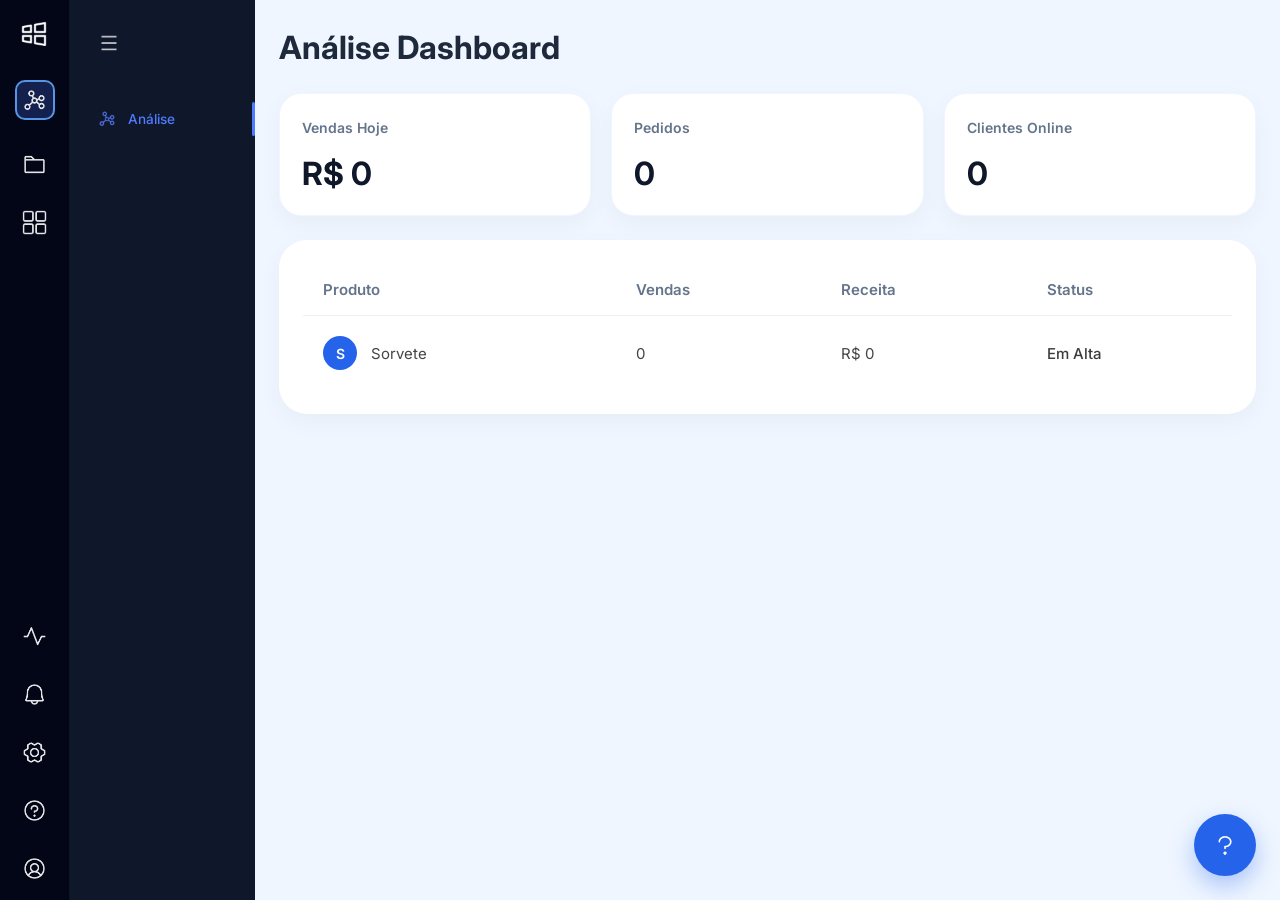
==== front-end/graph.html @ 4717ab73 "adicionado lita de produtos e analise" ====
<!DOCTYPE html>
<html lang="pt-BR">

<head>

  <meta charset="UTF-8">
  <meta name="viewport" content="width=device-width, initial-scale=1.0">

  <title>Análise</title>

  <link rel="preconnect" href="https://fonts.googleapis.com">

  <link href="https://fonts.googleapis.com/css2?family=Inter:wght@400;500;600;700&display=swap" rel="stylesheet">

  <link rel="stylesheet" href="scripts/style_products.css">

</head>

<body>

<div class="wrapper">

  <!-- SIDEBAR -->
  <aside class="sidebar">

    <div class="sidebar-mini">

      <div class="top-mini">

        <div class="logo">

          <img src="icons/windows-logo.png" alt="">

        </div>

        <div class="icon-group">

          <!-- GRAPH ACTIVE -->
          <div class="icon active">

            <img src="icons/graph.png" alt="">

          </div>

          <div class="icon">

            <img src="icons/folder.png" alt="">

          </div>

          <div class="icon" onclick="window.location.href='products.html'">

            <img src="icons/dashboard-interface.png" alt="">

          </div>

        </div>

      </div>

      <div class="icon-group">

        <div class="icon">

          <img src="icons/pulse.png" alt="">

        </div>

        <div class="icon">

          <img src="icons/bell.png" alt="">

        </div>

        <div class="icon">

          <img src="icons/settings.png" alt="">

        </div>

        <div class="icon">

          <img src="icons/question.png" alt="">

        </div>

        <div class="icon">

          <img src="icons/user-circle.png" alt="">

        </div>

      </div>

    </div>

    <div class="sidebar-content">

      <div class="menu-btn">

        <img src="icons/button.png" alt="">

      </div>

      <div class="nav">

        <div class="nav-item active">

          <img src="icons/graph.png" class="menu-icon" alt="">

          <span>Análise</span>

        </div>

      </div>

    </div>

  </aside>

  <!-- MAIN -->
  <main class="main">

    <div class="topbar">

      <h1 class="title">
        Análise Dashboard
      </h1>

    </div>

    <!-- CARDS -->
    <div class="products-stats">

      <div class="product-card">

        <div class="product-card-top">

          <span>Vendas Hoje</span>

          <img src="icons/pulse.png" alt="">

        </div>

        <h2>R$ 0</h2>

      </div>

      <div class="product-card">

        <div class="product-card-top">

          <span>Pedidos</span>

          <img src="icons/folder.png" alt="">

        </div>

        <h2>0</h2>

      </div>

      <div class="product-card">

        <div class="product-card-top">

          <span>Clientes Online</span>

          <img src="icons/users.png" alt="">

        </div>

        <h2>0</h2>

      </div>

    </div>

    <!-- TABELA -->
    <div class="table-container">

      <table>

        <thead>

          <tr>

            <th>Produto</th>
            <th>Vendas</th>
            <th>Receita</th>
            <th>Status</th>

          </tr>

        </thead>

        <tbody>

          <tr>

            <td>

              <div class="user">

                <div class="avatar">
                  S
                </div>

                Sorvete
              </div>

            </td>

            <td>0</td>

            <td>R$ 0</td>

            <td class="status">
              Em Alta
            </td>

          </tr>

        </tbody>

      </table>

    </div>

  </main>

  <!-- HELP BUTTON -->
  <div class="floating-help">

    <img src="icons/question-mark.png" alt="">

  </div>

</div>

</body>

</html>
---- front-end/scripts/style_products.css ----
*{
  margin:0;
  padding:0;
  box-sizing:border-box;
  font-family:'Inter',sans-serif;
}

:root{
  --primary:#2563eb;
  --primary-dark:#1e40af;
  --sidebar:#0f172a;
  --sidebar-dark:#020617;
  --sidebar-light:#1e293b;
  --background:#eff6ff;
  --border:#bfdbfe;
  --text:#1e293b;
  --muted:#64748b;
}

html{
  font-size: 85%;
}

body{
  margin:0;
  overflow:hidden;
  background:#eff6ff;
}

.wrapper{
  display:flex;
  min-height:100vh;
}

/* ÍCONES */

.logo{
  display:flex;
  align-items:center;
  justify-content:center;
}

.logo img{
  width:32px;
  height:32px;
  object-fit:contain;
  filter:brightness(0) invert(1);
}

.icon{
  width:42px;
  height:42px;
  border-radius:12px;
  display:flex;
  align-items:center;
  justify-content:center;
  cursor:pointer;
  position:relative;
  transition:.2s;
}

.icon img{
  width:25px;
  height:25px;
  object-fit:contain;
  filter:brightness(0) invert(1);
}

.icon:hover{
  background:rgba(255,255,255,.06);
}

.icon.active{
  background:#172554;
  border:2px solid #60a5fa;
}

.menu-btn{
  width:30px;
  height:30px;
  display:flex;
  align-items:center;
  justify-content:center;
  margin-bottom:50px;
  cursor:pointer;
}

.menu-btn img{
  width:30px;
  height:30px;
  object-fit:contain;
  filter:brightness(0) invert(1);
}

.menu-icon{
  width:18px;
  height:18px;
  object-fit:contain;
  filter:brightness(0) invert(.9);
}

.button-icon{
  width:20px;
  height:20px;
  object-fit:contain;
  filter:brightness(0) invert(1);
}

.search-icon{
  width:18px;
  height:18px;
  object-fit:contain;
  opacity:.7;
}

.filter img{
  width:22px;
  height:22px;
  object-fit:contain;
  opacity:.7;
}

.tag-icon{
  width:15px;
  height:15px;
  object-fit:contain;
    filter: brightness(0) saturate(100%) invert(20%) sepia(94%) saturate(1925%) hue-rotate(221deg) brightness(91%) contrast(101%);
}

.delete img{
  width:22px;
  height:22px;
  object-fit:contain;
}

.dots img{
  width:35px;
  height:35px;
  object-fit:contain;
  opacity:.6;
  filter: brightness(0) saturate(100%) invert(20%) sepia(94%) saturate(1925%) hue-rotate(221deg) brightness(91%) contrast(101%);
}

.floating-help img{
  width:26px;
  height:26px;
  object-fit:contain;
  filter:brightness(0) invert(1);
}

/* SIDEBAR */

.sidebar{
  flex-shrink:0;

  width:255px;
  min-width:255px;

  background:var(--sidebar);
  display:flex;
  height:100vh;
}

.sidebar-mini{
  width:70px;
  background:var(--sidebar-dark);
  display:flex;
  flex-direction:column;
  align-items:center;
  justify-content:space-between;
  padding:18px 0;
  border-right:1px solid rgba(255,255,255,.05);
}

.top-mini{
  display:flex;
  flex-direction:column;
  gap:30px;
  align-items:center;
}

.logo{
  color:#fff;
  font-size:34px;
  font-weight:500;
}

.icon-group{
  display:flex;
  flex-direction:column;
  gap:30px;
  align-items:center;
}

.icon{
  width:28px;
  height:28px;
  border-radius:10px;
  display:flex;
  align-items:center;
  justify-content:center;
  color:#fff;
  opacity:.9;
  cursor:pointer;
  position:relative;
  font-size:20px;
}

.icon.active{
  border:2px solid #60a5fa;
  padding:18px;
}

.sidebar-content{
  flex:1;
  padding:28px 24px;
}

.menu-btn{
  color:#fff;
  font-size:22px;
  margin-bottom:40px;
  cursor:pointer;
}

.nav{
  display:flex;
  flex-direction:column;
  gap:12px;
}

.nav-item{
  position:relative;

  display:flex;
  align-items:center;

  gap:12px;

  color:#c7c3de;

  padding:12px 16px 12px 4px;

  cursor:pointer;

  transition:.2s;

  font-weight:500;
}

.nav-item.active .menu-icon{
  filter:
    brightness(0)
    saturate(100%)
    invert(39%)
    sepia(99%)
    saturate(2221%)
    hue-rotate(214deg)
    brightness(96%)
    contrast(92%);
}

.nav-item:hover{
  background:rgba(255,255,255,.03);
}

.nav-item.active{
  background:transparent;
  color:#4f7cff;
}

.nav-item.active::after{
  content:"";

  position:absolute;

  right:-24px;
  top:50%;

  transform:translateY(-50%);

  width:3px;
  height:34px;

  background:#4f7cff;

  border-radius:999px;
}

/* MAIN */

.main{
  flex:1;
  padding:28px 24px;
  overflow:auto;
}

.topbar{
  display:flex;
  justify-content:space-between;
  align-items:center;
  margin-bottom:26px;
}

.title{
  font-size:32px;
  font-weight:700;
  color:var(--text);
}

.actions{
  display:flex;
  justify-content:space-between;
  align-items:center;
  margin-bottom:28px;
}

.new-user{
  border:none;
  background:var(--primary);
  color:#fff;
  padding:16px 26px;
  border-radius:14px;
  font-size:17px;
  font-weight:600;
  cursor:pointer;
  display:flex;
  align-items:center;
  gap:12px;
  box-shadow:0 8px 18px rgba(37,99,235,.25);
}

.new-user:hover{
  background:var(--primary-dark);
}

.search-area{
  display:flex;
  align-items:center;
  gap:20px;
}

.search-box{
  width:520px;
  background:#fff;
  border:2px solid var(--border);
  border-radius:999px;
  padding:14px 24px;
  display:flex;
  align-items:center;
  justify-content:space-between;
  color:#aaa;
}

.search-box input{
  border:none;
  outline:none;
  width:100%;
  font-size:16px;
  background:transparent;
  color:#555;
}

.filter{
  font-size:22px;
  color:#8b8b8b;
  cursor:pointer;
}

.tag-row{
  display:flex;
  align-items:center;
  justify-content:space-between;
  margin-bottom:26px;
}

.tag{
  background:#dbeafe;
  color:#1d4ed8;
  padding:10px 16px;
  border-radius:999px;
  display:flex;
  align-items:center;
  gap:10px;
  width:max-content;
  font-weight:500;
}

.delete{
  color:#dc4f4f;
  font-size:24px;
  cursor:pointer;
}

/* TABLE */

.table-container{
  background:#fff;
  border-radius:28px;
  padding:24px;
  box-shadow:0 8px 24px rgba(0,0,0,.04);
}

table{
  width:100%;
  border-collapse:collapse;
}

thead th{
  text-align:left;
  color:var(--muted);
  font-size:15px;
  padding:16px 20px;
  font-weight:600;
}

tbody tr{
  border-top:1px solid #f0f0f0;
}

tbody td{
  padding:20px;
  font-size:15px;
  color:#444;
}

.user{
  display:flex;
  align-items:center;
  gap:14px;
}

.avatar{
  width:34px;
  height:34px;
  border-radius:50%;
  background:var(--primary);
  color:#fff;
  display:flex;
  align-items:center;
  justify-content:center;
  font-weight:600;
  font-size:14px;
}

.status{
  color:#3c3c3c;
  font-weight:500;
}

.dots{
  font-size:24px;
  color:#888;
  cursor:pointer;
}

.floating-help{
  position:fixed;
  right:24px;
  bottom:24px;
  width:62px;
  height:62px;
  border-radius:50%;
  background:var(--primary);
  color:#fff;
  display:flex;
  align-items:center;
  justify-content:center;
  font-size:34px;
  font-weight:700;
  box-shadow:0 10px 25px rgba(37,99,235,.35);
  cursor:pointer;
}

.th-content{
  display:flex;
  align-items:center;
  gap:6px;
}

.th-icon{
  width:13px;
  height:13px;
  object-fit:contain;
  filter: brightness(0) saturate(100%) invert(47%) sepia(11%) saturate(878%) hue-rotate(176deg) brightness(91%) contrast(88%);
}

/* MODAL */

.modal-overlay{
  position:fixed;
  inset:0;
  background:rgba(15,23,42,.45);
  backdrop-filter:blur(2px);
  opacity:0;
  visibility:hidden;
  transition:.2s;
  z-index:90;
}

.modal-overlay.active{
  opacity:1;
  visibility:visible;
}

.new-user-modal{
  position:fixed;

  top:50%;
  left:50%;

  transform:translate(-50%,-50%) scale(.96);

  width:430px;
  max-height:90vh;

  background:#fff;

  border-radius:20px;

  box-shadow:0 20px 50px rgba(0,0,0,.14);

  overflow-y:auto;
  overflow-x:hidden;

  opacity:0;
  visibility:hidden;

  transition:.2s;

  z-index:100;
}

.new-user-modal.active{
  opacity:1;
  visibility:visible;
  transform:translate(-50%,-50%) scale(1);
}

.modal-header{
  height:68px;

  border-bottom:1px solid #eef2ff;

  display:flex;
  align-items:center;
  justify-content:space-between;

  padding:0 20px;

  background:#fff;
}

.modal-header h2{
  font-size:22px;
  font-weight:700;
  color:#0f172a;
}

.close-modal{
  width:36px;
  height:36px;

  border:none;

  background:#eff6ff;

  border-radius:10px;

  display:flex;
  align-items:center;
  justify-content:center;

  cursor:pointer;

  transition:.2s;
}

.close-modal:hover{
  background:#dbeafe;
}

.close-modal img{
  width:15px;
  height:15px;

  filter: brightness(0) saturate(100%) invert(32%) sepia(96%) saturate(749%) hue-rotate(212deg) brightness(95%) contrast(92%);
}

.modal-body{
  padding:18px 20px 18px;
}

.modal-description{
  font-size:14px;
  color:#64748b;

  margin-bottom:18px;

  line-height:1.5;
}

.input-group{
  display:flex;
  flex-direction:column;

  gap:8px;

  margin-bottom:16px;
}

.input-group label{
  font-size:14px;
  font-weight:600;
  color:#334155;
}

.input-group input,
.select-wrapper select{
  width:100%;

  height:48px;

  border:1.5px solid #dbeafe;

  border-radius:12px;

  padding:0 16px;

  font-size:14px;

  outline:none;

  background:#fff;

  color:#1e293b;

  transition:.2s;
}

.input-group input:focus,
.select-wrapper select:focus{
  border-color:#2563eb;
  box-shadow:0 0 0 3px rgba(37,99,235,.08);
}

.input-group input::placeholder{
  color:#94a3b8;
}

.select-wrapper{
  position:relative;
}

.select-wrapper select{
  appearance:none;
  cursor:pointer;
}

.select-wrapper::after{
  content:"";

  position:absolute;

  right:16px;
  top:50%;

  transform:translateY(-50%);

  width:12px;
  height:12px;

  pointer-events:none;

  background:url("icons/arrow-down.png") center/contain no-repeat;

  opacity:.5;
}

.modal-actions{
  display:flex;
  justify-content:flex-end;

  margin-top:8px;
}

.create-user-btn{
  border:none;

  background:var(--primary);

  color:#fff;

  height:46px;

  padding:0 22px;

  border-radius:12px;

  font-size:14px;
  font-weight:600;

  cursor:pointer;

  transition:.2s;

  box-shadow:0 8px 18px rgba(37,99,235,.18);
}

.create-user-btn:hover{
  background:var(--primary-dark);
}

/* DOTS MENU */

.dots{
  position:relative;
  width:70px;
  text-align:center;
}

.dots-icon{
  width:18px;
  height:18px;
  object-fit:contain;
  opacity:.55;
  cursor:pointer;
}

.action-menu{
  position:absolute;

  top:50px;
  right:1px;

  width:92px;

  background:#fff;

  border:1px solid #ececec;

  border-radius:6px;

  overflow:hidden;

  box-shadow:0 2px 10px rgba(0,0,0,.08);

  opacity:0;
  visibility:hidden;

  transform:translateY(-4px);

  transition:.15s ease;

  z-index:30;
}

.action-menu.active{
  opacity:1;
  visibility:visible;
  transform:translateY(0);
}

.action-item{
  width:100%;

  height:38px;

  border:none;

  background:#fff;

  font-size:13px;
  font-weight:600;

  color:#666;

  cursor:pointer;

  transition:.15s;

  border-bottom:1px solid #f1f1f1;
}

.action-item:last-child{
  border-bottom:none;
}

.action-item:hover{
  background:#f8f8f8;
}

/* PRODUCTS */

.products-stats{
  display:flex;
  gap:20px;
  margin-bottom:24px;
}

.product-card{
  flex:1;

  background:#fff;

  border-radius:22px;

  padding:22px;

  box-shadow:0 8px 24px rgba(0,0,0,.04);

  border:1px solid #eff6ff;
}

.product-card-top{
  display:flex;
  align-items:center;
  justify-content:space-between;

  margin-bottom:16px;
}

.product-card-top span{
  color:#64748b;
  font-size:14px;
  font-weight:600;
}

.product-card-top img{
  width:22px;
  height:22px;

  object-fit:contain;

  opacity:.7;
}

.product-card h2{
  font-size:32px;
  color:#0f172a;
}

/* IMAGE UPLOAD */

.input-group input[type="file"]{
  padding:12px;
  height:auto;
  background:#fff;
  cursor:pointer;
}

.input-group input[type="file"]::-webkit-file-upload-button{
  border:none;
  background:#2563eb;
  color:#fff;
  padding:10px 14px;
  border-radius:10px;
  cursor:pointer;
  font-weight:600;
  margin-right:12px;
  transition:.2s;
}

.input-group input[type="file"]::-webkit-file-upload-button:hover{
  background:#1e40af;
}

.image-preview{
  width:100%;
  height:140px;

  border:2px dashed #bfdbfe;

  border-radius:16px;

  margin-top:10px;

  display:flex;
  align-items:center;
  justify-content:center;

  overflow:hidden;

  background:#f8fbff;

  color:#64748b;

  font-size:14px;
  font-weight:500;
}

.image-preview img{
  width:100%;
  height:100%;
  object-fit:cover;
}

/* STORE */

.products-grid{
  display:grid;
  grid-template-columns:repeat(auto-fill,minmax(300px,1fr));
  gap:24px;
}

.store-product-card{
  background:#fff;
  border-radius:24px;
  overflow:hidden;
  box-shadow:0 8px 24px rgba(0,0,0,.04);
  border:1px solid #eff6ff;
  transition:.2s;
}

.store-product-card:hover{
  transform:translateY(-4px);
}

.store-product-image{
  width:100%;
  height:220px;
  background:#f8fafc;
}

.store-product-image img{
  width:100%;
  height:100%;
  object-fit:cover;
}

.store-product-content{
  padding:20px;
}

.store-product-top{
  display:flex;
  align-items:center;
  justify-content:space-between;
  margin-bottom:12px;
}

.store-product-top h3{
  font-size:20px;
  color:#0f172a;
}

.product-category{
  background:#dbeafe;
  color:#2563eb;
  padding:6px 12px;
  border-radius:999px;
  font-size:12px;
  font-weight:600;
}

.product-description{
  color:#64748b;
  font-size:14px;
  line-height:1.6;
  margin-bottom:18px;
}

.product-price{
  font-size:28px;
  font-weight:700;
  color:#0f172a;
  margin-bottom:10px;
}

.product-stock{
  color:#64748b;
  font-size:14px;
  margin-bottom:20px;
}

.store-product-actions{
  display:flex;
  gap:12px;
}

.buy-btn,
.details-btn{
  flex:1;
  height:46px;
  border:none;
  border-radius:14px;
  font-size:14px;
  font-weight:600;
  cursor:pointer;
  transition:.2s;
}

.buy-btn{
  background:#2563eb;
  color:#fff;
}

.buy-btn:hover{
  background:#1e40af;
}

.details-btn{
  background:#eff6ff;
  color:#2563eb;
}

.details-btn:hover{
  background:#dbeafe;
}
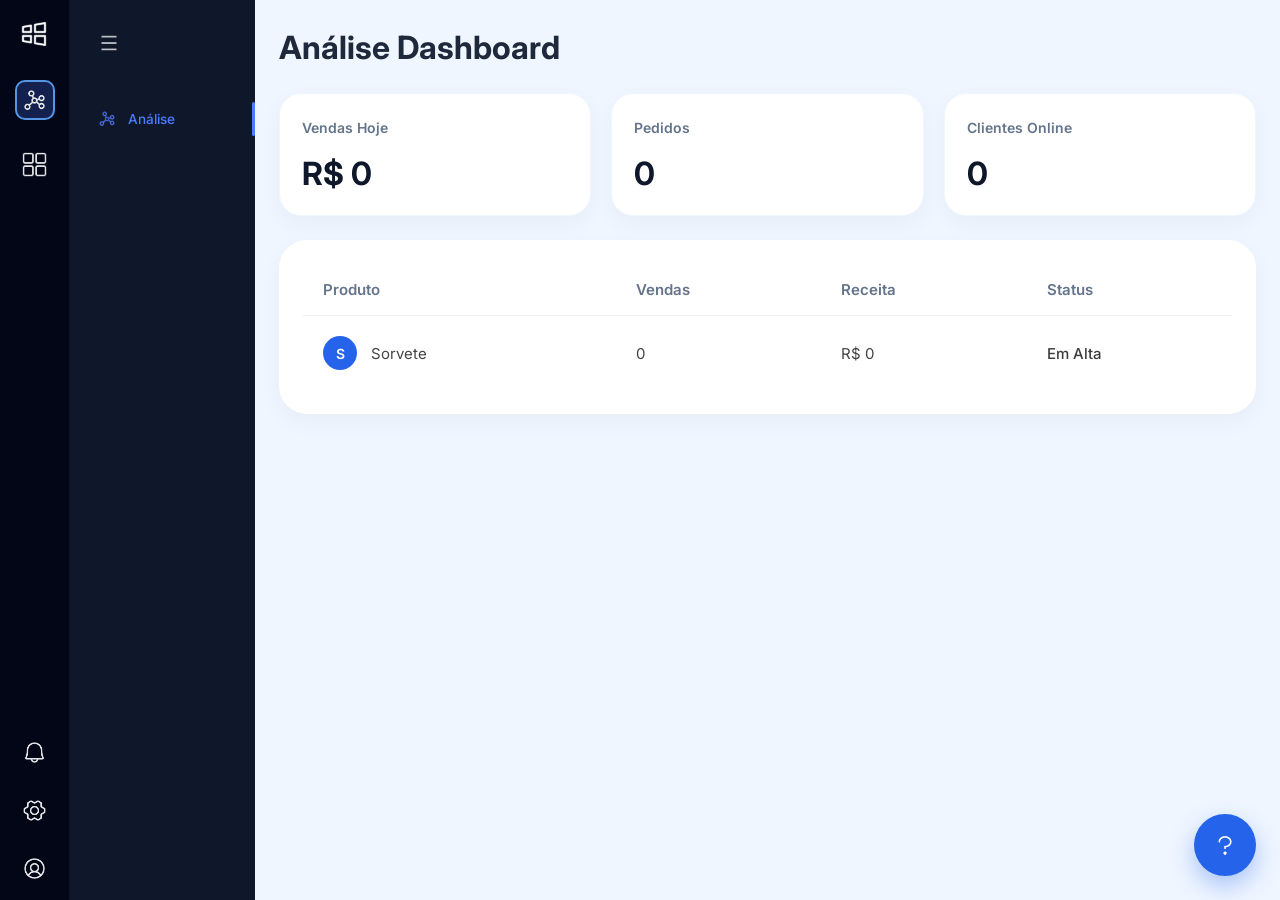
==== commit 768bfae4: "interface feita" ====
--- a/front-end/graph.html
+++ b/front-end/graph.html
@@ -42,13 +42,7 @@
 
           </div>
 
-          <div class="icon">
-
-            <img src="icons/folder.png" alt="">
-
-          </div>
-
-          <div class="icon" onclick="window.location.href='products.html'">
+          <div class="icon" data-page="lista.html">
 
             <img src="icons/dashboard-interface.png" alt="">
 
@@ -60,35 +54,21 @@
 
       <div class="icon-group">
 
-        <div class="icon">
-
-          <img src="icons/pulse.png" alt="">
-
-        </div>
-
-        <div class="icon">
-
-          <img src="icons/bell.png" alt="">
-
-        </div>
-
-        <div class="icon">
-
-          <img src="icons/settings.png" alt="">
-
-        </div>
-
-        <div class="icon">
-
-          <img src="icons/question.png" alt="">
-
-        </div>
-
-        <div class="icon">
-
-          <img src="icons/user-circle.png" alt="">
-
-        </div>
+           <div class="icon" data-page="notifications.html">
+
+            <img src="icons/bell.png" alt="">
+
+          </div>
+
+            <div class="icon" data-page="dashboard.html">
+            <img src="icons/settings.png" alt="">
+          </div>
+
+          <div class="icon" data-page="usuario.html">
+
+            <img src="icons/user-circle.png" alt="">
+
+          </div>
 
       </div>
 
@@ -238,6 +218,8 @@
 
 </div>
 
+<script src="scripts/script_products.js"></script>
+
 </body>
 
 </html>
--- a/front-end/scripts/style_products.css
+++ b/front-end/scripts/style_products.css
@@ -1006,4 +1006,25 @@
 
 .details-btn:hover{
   background:#dbeafe;
+}
+
+/* PAGE TRANSITION */
+
+.main{
+  opacity:0;
+  animation:contentIn .45s ease forwards;
+}
+
+@keyframes contentIn{
+  from{
+    opacity:0;
+    transform:translateY(10px);
+    filter:blur(6px);
+  }
+
+  to{
+    opacity:1;
+    transform:translateY(0);
+    filter:blur(0);
+  }
 }
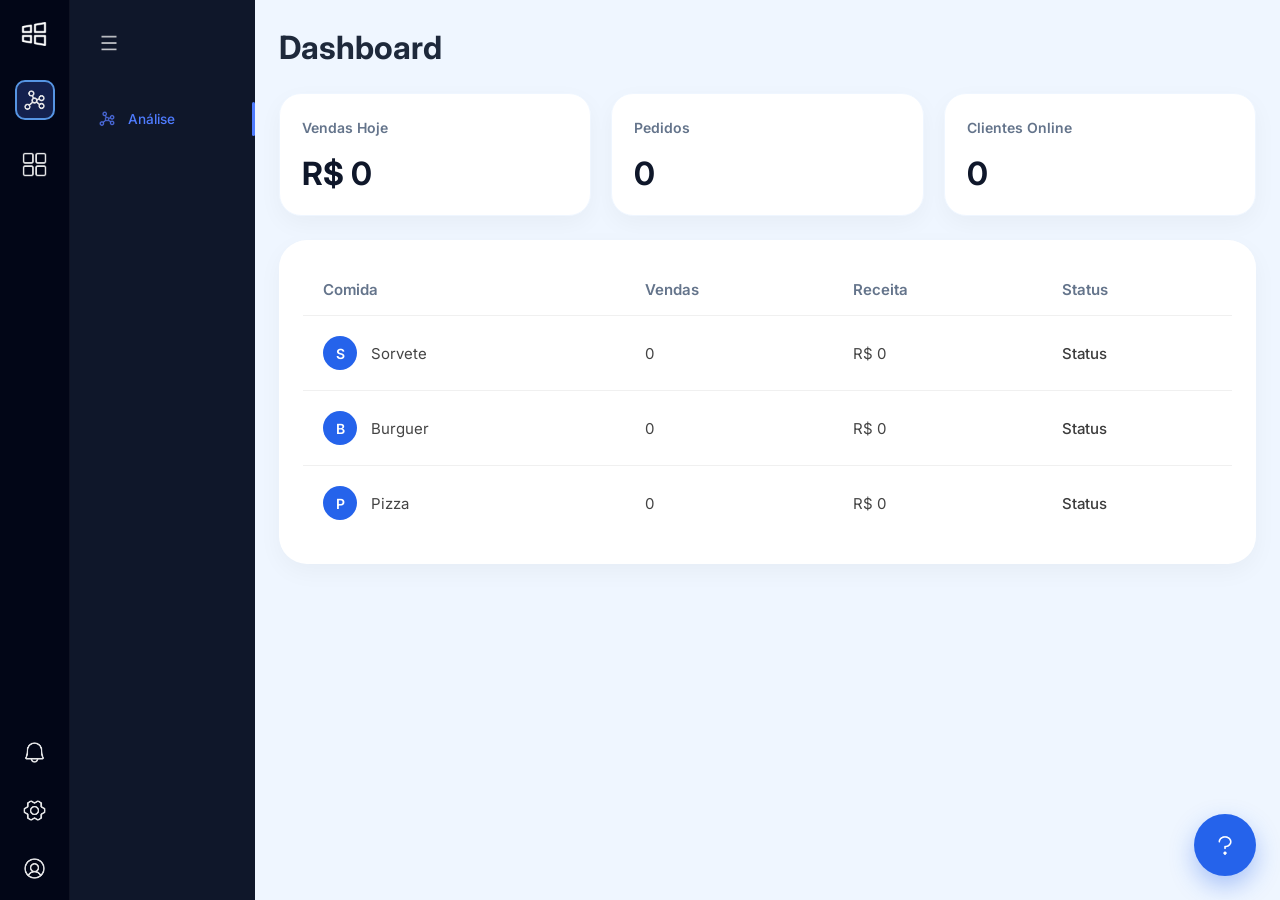
==== commit 90606f08: "reajustes" ====
--- a/front-end/graph.html
+++ b/front-end/graph.html
@@ -18,49 +18,49 @@
 
 <body>
 
-<div class="wrapper">
-
-  <!-- SIDEBAR -->
-  <aside class="sidebar">
-
-    <div class="sidebar-mini">
-
-      <div class="top-mini">
-
-        <div class="logo">
-
-          <img src="icons/windows-logo.png" alt="">
+  <div class="wrapper">
+
+    <!-- SIDEBAR -->
+    <aside class="sidebar">
+
+      <div class="sidebar-mini">
+
+        <div class="top-mini">
+
+          <div class="logo">
+
+            <img src="icons/windows-logo.png" alt="">
+
+          </div>
+
+          <div class="icon-group">
+
+            <!-- GRAPH ACTIVE -->
+            <div class="icon active">
+
+              <img src="icons/graph.png" alt="">
+
+            </div>
+
+            <div class="icon" data-page="lista.html">
+
+              <img src="icons/dashboard-interface.png" alt="">
+
+            </div>
+
+          </div>
 
         </div>
 
         <div class="icon-group">
 
-          <!-- GRAPH ACTIVE -->
-          <div class="icon active">
-
-            <img src="icons/graph.png" alt="">
-
-          </div>
-
-          <div class="icon" data-page="lista.html">
-
-            <img src="icons/dashboard-interface.png" alt="">
-
-          </div>
-
-        </div>
-
-      </div>
-
-      <div class="icon-group">
-
-           <div class="icon" data-page="notifications.html">
+          <div class="icon" data-page="notifications.html">
 
             <img src="icons/bell.png" alt="">
 
           </div>
 
-            <div class="icon" data-page="dashboard.html">
+          <div class="icon" data-page="dashboard.html">
             <img src="icons/settings.png" alt="">
           </div>
 
@@ -70,155 +70,205 @@
 
           </div>
 
-      </div>
+        </div>
+
+      </div>
+
+      <div class="sidebar-content">
+
+        <div class="menu-btn">
+
+          <img src="icons/button.png" alt="">
+
+        </div>
+
+        <div class="nav">
+
+          <div class="nav-item active">
+
+            <img src="icons/graph.png" class="menu-icon" alt="">
+
+            <span>Análise</span>
+
+          </div>
+
+        </div>
+
+      </div>
+
+    </aside>
+
+    <!-- MAIN -->
+    <main class="main">
+
+      <div class="topbar">
+
+        <h1 class="title">
+          Dashboard
+        </h1>
+
+      </div>
+
+      <!-- CARDS -->
+      <div class="products-stats">
+
+        <div class="product-card">
+
+          <div class="product-card-top">
+
+            <span>Vendas Hoje</span>
+
+            <img src="icons/pulse.png" alt="">
+
+          </div>
+
+          <h2>R$ 0</h2>
+
+        </div>
+
+        <div class="product-card">
+
+          <div class="product-card-top">
+
+            <span>Pedidos</span>
+
+            <img src="icons/folder.png" alt="">
+
+          </div>
+
+          <h2>0</h2>
+
+        </div>
+
+        <div class="product-card">
+
+          <div class="product-card-top">
+
+            <span>Clientes Online</span>
+
+            <img src="icons/users.png" alt="">
+
+          </div>
+
+          <h2>0</h2>
+
+        </div>
+
+      </div>
+
+      <!-- TABELA -->
+      <div class="table-container">
+
+        <table>
+
+          <thead>
+
+            <tr>
+
+              <th>Comida</th>
+              <th>Vendas</th>
+              <th>Receita</th>
+              <th>Status</th>
+
+            </tr>
+
+          </thead>
+
+          <tbody>
+
+            <tr>
+
+              <td>
+
+                <div class="user">
+
+                  <div class="avatar">
+                    S
+                  </div>
+
+                  Sorvete
+                </div>
+
+              </td>
+
+              <td>0</td>
+
+              <td>R$ 0</td>
+
+              <td class="status">
+                Status
+              </td>
+
+            </tr>
+
+            <tr>
+
+              <td>
+
+                <div class="user">
+
+                  <div class="avatar">
+                    B
+                  </div>
+
+                  Burguer
+                </div>
+
+              </td>
+
+              <td>0</td>
+
+              <td>R$ 0</td>
+
+              <td class="status">
+                Status
+              </td>
+
+            </tr>
+
+                        <tr>
+
+              <td>
+
+                <div class="user">
+
+                  <div class="avatar">
+                    P
+                  </div>
+
+                  Pizza
+                </div>
+
+              </td>
+
+              <td>0</td>
+
+              <td>R$ 0</td>
+
+              <td class="status">
+                Status
+              </td>
+
+            </tr>
+
+          </tbody>
+
+        </table>
+
+      </div>
+
+    </main>
+
+    <!-- HELP BUTTON -->
+    <div class="floating-help">
+
+      <img src="icons/question-mark.png" alt="">
 
     </div>
 
-    <div class="sidebar-content">
-
-      <div class="menu-btn">
-
-        <img src="icons/button.png" alt="">
-
-      </div>
-
-      <div class="nav">
-
-        <div class="nav-item active">
-
-          <img src="icons/graph.png" class="menu-icon" alt="">
-
-          <span>Análise</span>
-
-        </div>
-
-      </div>
-
-    </div>
-
-  </aside>
-
-  <!-- MAIN -->
-  <main class="main">
-
-    <div class="topbar">
-
-      <h1 class="title">
-        Análise Dashboard
-      </h1>
-
-    </div>
-
-    <!-- CARDS -->
-    <div class="products-stats">
-
-      <div class="product-card">
-
-        <div class="product-card-top">
-
-          <span>Vendas Hoje</span>
-
-          <img src="icons/pulse.png" alt="">
-
-        </div>
-
-        <h2>R$ 0</h2>
-
-      </div>
-
-      <div class="product-card">
-
-        <div class="product-card-top">
-
-          <span>Pedidos</span>
-
-          <img src="icons/folder.png" alt="">
-
-        </div>
-
-        <h2>0</h2>
-
-      </div>
-
-      <div class="product-card">
-
-        <div class="product-card-top">
-
-          <span>Clientes Online</span>
-
-          <img src="icons/users.png" alt="">
-
-        </div>
-
-        <h2>0</h2>
-
-      </div>
-
-    </div>
-
-    <!-- TABELA -->
-    <div class="table-container">
-
-      <table>
-
-        <thead>
-
-          <tr>
-
-            <th>Produto</th>
-            <th>Vendas</th>
-            <th>Receita</th>
-            <th>Status</th>
-
-          </tr>
-
-        </thead>
-
-        <tbody>
-
-          <tr>
-
-            <td>
-
-              <div class="user">
-
-                <div class="avatar">
-                  S
-                </div>
-
-                Sorvete
-              </div>
-
-            </td>
-
-            <td>0</td>
-
-            <td>R$ 0</td>
-
-            <td class="status">
-              Em Alta
-            </td>
-
-          </tr>
-
-        </tbody>
-
-      </table>
-
-    </div>
-
-  </main>
-
-  <!-- HELP BUTTON -->
-  <div class="floating-help">
-
-    <img src="icons/question-mark.png" alt="">
-
   </div>
 
-</div>
-
-<script src="scripts/script_products.js"></script>
+  <script src="scripts/script_products.js"></script>
 
 </body>
 
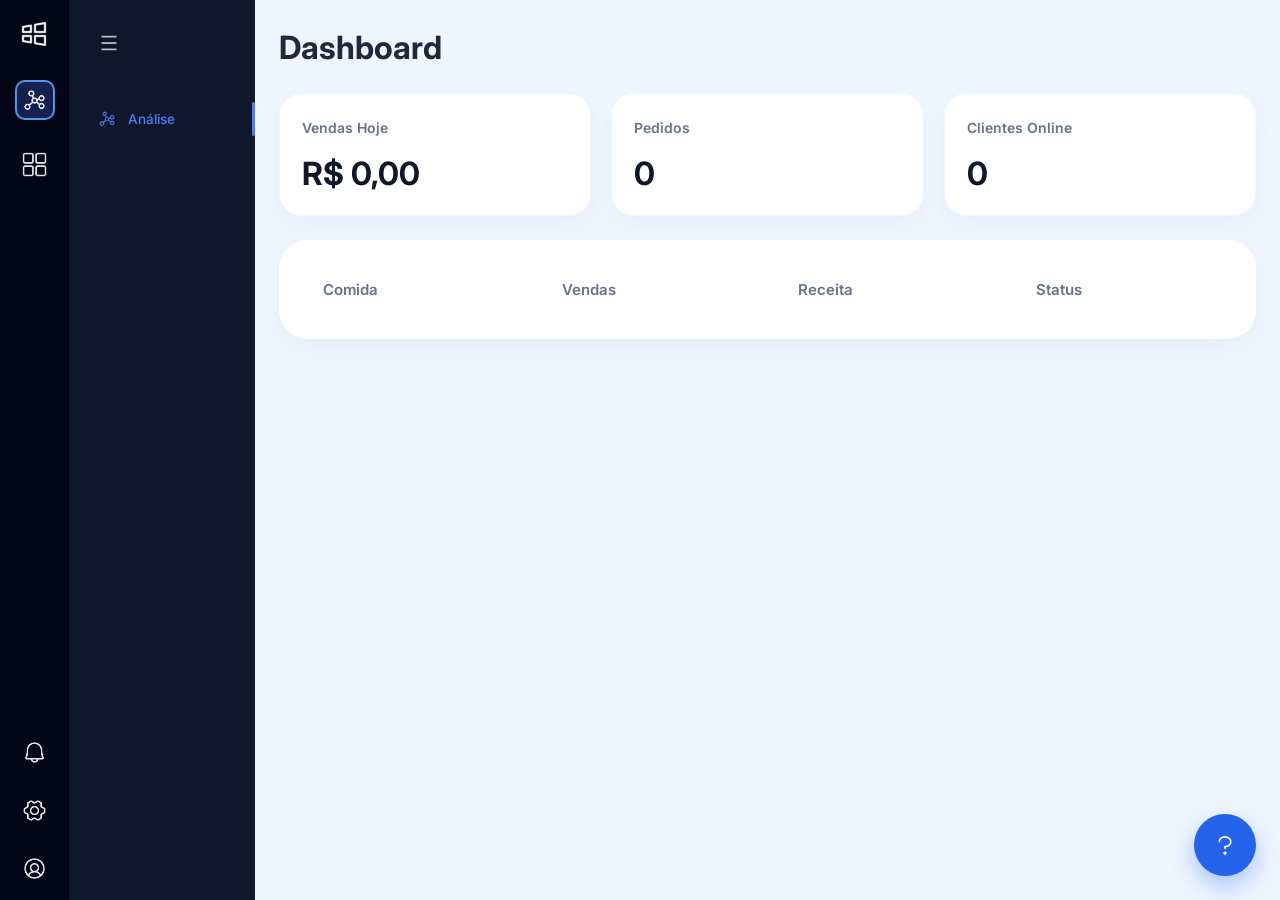
==== commit 9808decd: "sistema completo" ====
--- a/front-end/graph.html
+++ b/front-end/graph.html
@@ -35,7 +35,6 @@
 
           <div class="icon-group">
 
-            <!-- GRAPH ACTIVE -->
             <div class="icon active">
 
               <img src="icons/graph.png" alt="">
@@ -61,7 +60,9 @@
           </div>
 
           <div class="icon" data-page="dashboard.html">
+
             <img src="icons/settings.png" alt="">
+
           </div>
 
           <div class="icon" data-page="usuario.html">
@@ -122,7 +123,7 @@
 
           </div>
 
-          <h2>R$ 0</h2>
+          <h2 id="totalReceita">R$ 0,00</h2>
 
         </div>
 
@@ -136,7 +137,7 @@
 
           </div>
 
-          <h2>0</h2>
+          <h2 id="totalPedidos">0</h2>
 
         </div>
 
@@ -150,7 +151,7 @@
 
           </div>
 
-          <h2>0</h2>
+          <h2 id="clientesOnline">0</h2>
 
         </div>
 
@@ -174,82 +175,7 @@
 
           </thead>
 
-          <tbody>
-
-            <tr>
-
-              <td>
-
-                <div class="user">
-
-                  <div class="avatar">
-                    S
-                  </div>
-
-                  Sorvete
-                </div>
-
-              </td>
-
-              <td>0</td>
-
-              <td>R$ 0</td>
-
-              <td class="status">
-                Status
-              </td>
-
-            </tr>
-
-            <tr>
-
-              <td>
-
-                <div class="user">
-
-                  <div class="avatar">
-                    B
-                  </div>
-
-                  Burguer
-                </div>
-
-              </td>
-
-              <td>0</td>
-
-              <td>R$ 0</td>
-
-              <td class="status">
-                Status
-              </td>
-
-            </tr>
-
-                        <tr>
-
-              <td>
-
-                <div class="user">
-
-                  <div class="avatar">
-                    P
-                  </div>
-
-                  Pizza
-                </div>
-
-              </td>
-
-              <td>0</td>
-
-              <td>R$ 0</td>
-
-              <td class="status">
-                Status
-              </td>
-
-            </tr>
+          <tbody id="graphTableBody">
 
           </tbody>
 
@@ -259,7 +185,7 @@
 
     </main>
 
-    <!-- HELP BUTTON -->
+    <!-- HELP -->
     <div class="floating-help">
 
       <img src="icons/question-mark.png" alt="">
@@ -268,7 +194,8 @@
 
   </div>
 
-  <script src="scripts/script_products.js"></script>
+  <script src="scripts/script_graph.js"></script>
+  <script src="scripts/script_navigation.js"></script>
 
 </body>
 
